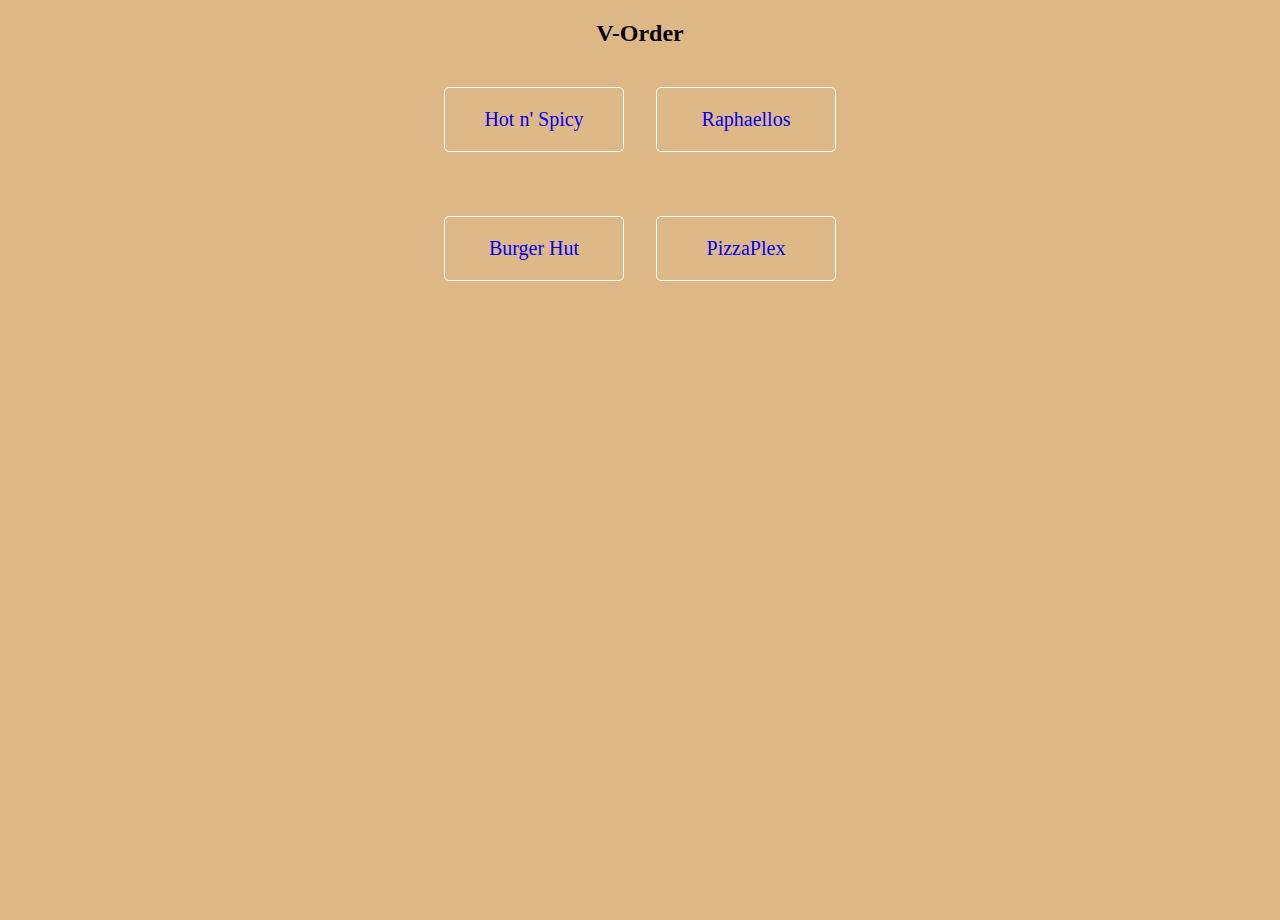
==== index.html @ 1df0eb34 "add pages and implemented home page with styling" ====
<!DOCTYPE html>
<html lang="en">
<head>
    <meta charset="UTF-8">
    <meta http-equiv="X-UA-Compatible" content="IE=edge">
    <meta name="viewport" content="width=device-width, initial-scale=1.0">
    <link rel="stylesheet" href="css/home.css">
    <title>V-Order | Home</title>
</head>
<body>
    <h2>V-Order</h2>
    <div class="restaurant-options">
        <div class="restaurant-option">
            <a href="hotnspicy.html">Hot n' Spicy</a> 
        </div>
        <div class="restaurant-option">
            <a href="raphaellos.html">Raphaellos</a>
        </div>
        <div class="restaurant-option">
            <a href="burgerhut.html">Burger Hut</a>
        </div>
        <div class="restaurant-option">
            <a href="pizzaplex.html">PizzaPlex</a>
        </div>
    </div>
    <div class="footer">

    </div>
</body>
</html>
---- css/home.css ----
*{
    box-sizing: border-box;
}

html, body{
    padding:0;
    margin:0;
}

body{
    height:100vh;
    width:100vw;
    overflow: hidden;
    background-color: burlywood;
    display: block;
}

h2{
    text-align: center;
}

.restaurant-options{
    padding:20px;
    display: grid;
    grid-template-columns: auto auto;
    align-content: center;
    justify-content: center;
    column-gap: 2rem;
    row-gap:4rem;
}

.restaurant-option{
    color:white;
    border: 1px solid white;
    border-radius: 5px;
    width: 180px;
    height: 65px;
    display: flex;
    align-items: center;
    justify-content: center;
}

.restaurant-option a{
    font-size: 20px;
    text-decoration: none;
}

@media screen and (width:700px){
    body{
        background-color: teal;
    }

}
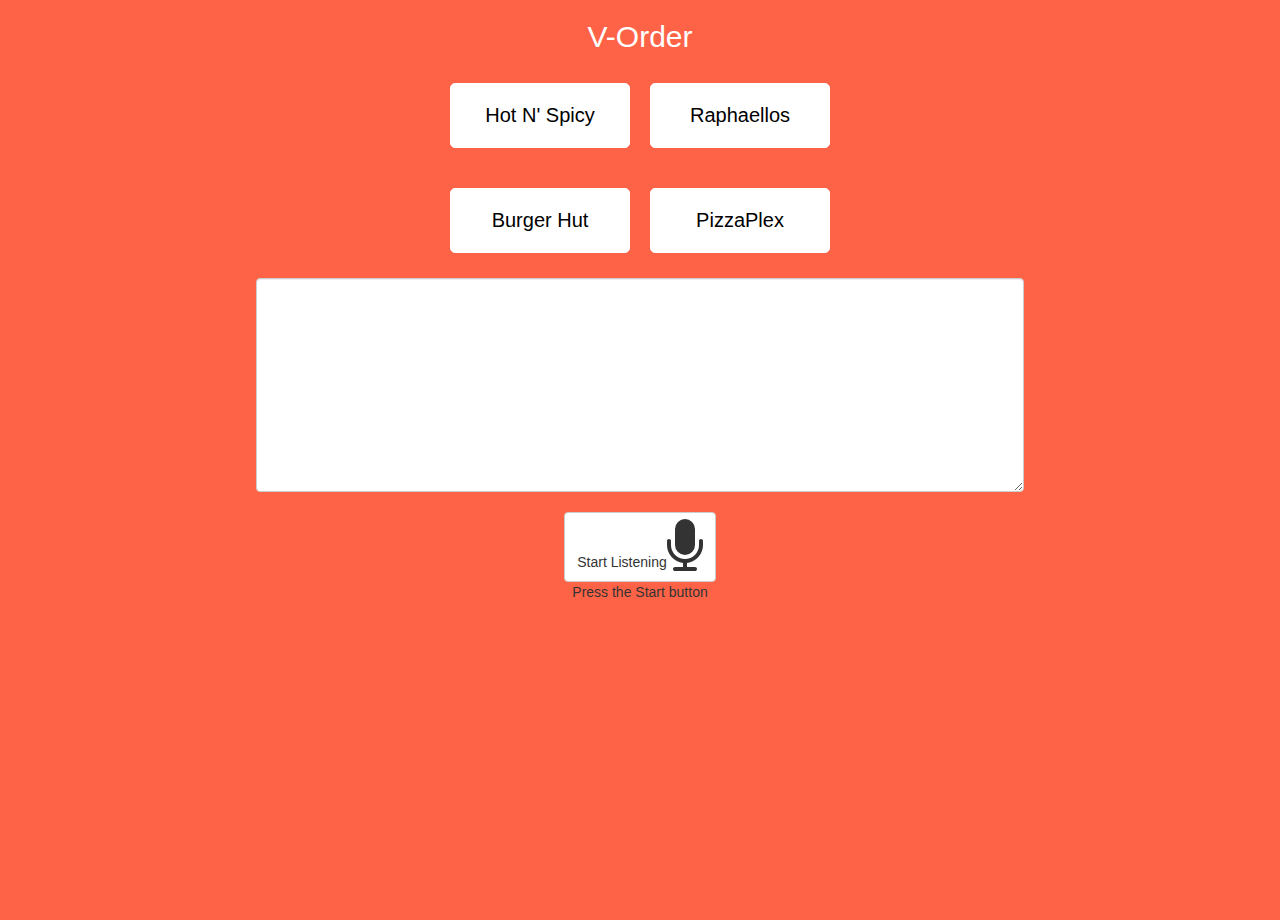
==== commit 0fd3eef1: "integrated speech interface" ====
--- a/index.html
+++ b/index.html
@@ -4,14 +4,24 @@
     <meta charset="UTF-8">
     <meta http-equiv="X-UA-Compatible" content="IE=edge">
     <meta name="viewport" content="width=device-width, initial-scale=1.0">
+
+    <!-- Font Awesome icons-->
+    <link rel="stylesheet" href="https://cdnjs.cloudflare.com/ajax/libs/font-awesome/4.7.0/css/font-awesome.min.css">
+
+    <!-- BootStrap -->
+    <link rel="stylesheet" href="https://maxcdn.bootstrapcdn.com/bootstrap/3.3.7/css/bootstrap.min.css" integrity="sha384-BVYiiSIFeK1dGmJRAkycuHAHRg32OmUcww7on3RYdg4Va+PmSTsz/K68vbdEjh4u" crossorigin="anonymous">
+    
+    <!-- jQuery -->
+    <script src="https://ajax.googleapis.com/ajax/libs/jquery/3.5.1/jquery.min.js"></script>
     <link rel="stylesheet" href="css/home.css">
+    <script src="js/speechtotext.js"></script>
     <title>V-Order | Home</title>
 </head>
 <body>
     <h2>V-Order</h2>
     <div class="restaurant-options">
         <div class="restaurant-option">
-            <a href="hotnspicy.html">Hot n' Spicy</a> 
+            <a href="hotnspicy.html">Hot N' Spicy</a> 
         </div>
         <div class="restaurant-option">
             <a href="raphaellos.html">Raphaellos</a>
@@ -23,6 +33,14 @@
             <a href="pizzaplex.html">PizzaPlex</a>
         </div>
     </div>
+    <div class="form-group" style="padding: 5px 20%">
+        <textarea  id="textbox" rows="10" class="form-control"></textarea>
+    </div>
+    <div class="form-group text-center">
+        <button type="button" id="start-btn" class="btn btn-default" >Start Listening<i class="fa fa-microphone" style="font-size:56px"></i></button>
+        <p id="instructions">Press the Start button</p>
+    </div>
+    
     <div class="footer">
 
     </div>
--- a/css/home.css
+++ b/css/home.css
@@ -11,12 +11,13 @@
     height:100vh;
     width:100vw;
     overflow: hidden;
-    background-color: burlywood;
+    background-color: tomato;
     display: block;
 }
 
 h2{
     text-align: center;
+    color: white;
 }
 
 .restaurant-options{
@@ -30,7 +31,7 @@
 }
 
 .restaurant-option{
-    color:white;
+    background-color:white;
     border: 1px solid white;
     border-radius: 5px;
     width: 180px;
@@ -43,11 +44,29 @@
 .restaurant-option a{
     font-size: 20px;
     text-decoration: none;
+    color:black;
 }
 
-@media screen and (width:700px){
+@media screen and (max-width:700px){
     body{
         background-color: teal;
     }
 
+    .restaurant-options{
+        display:block;
+        position: relative;
+        width:80%;
+        left:25%;
+        top:7%;
+    }
+
+    .restaurant-option{
+        margin-bottom: 20px;
+    }
+
+
+    .restaurant-option a{
+        font-size: 25px;
+    }
+
 }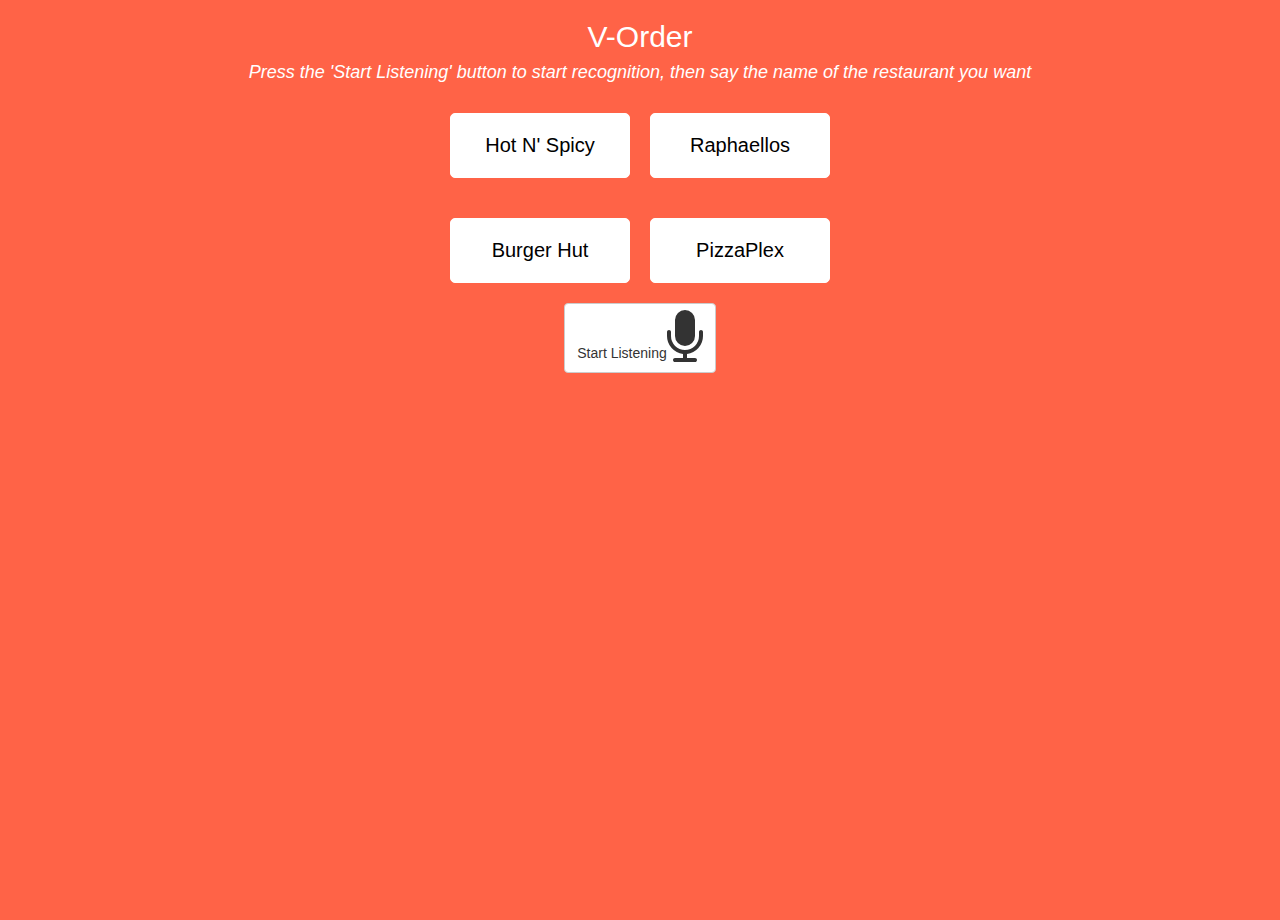
==== commit cd316a57: "final speech based interface" ====
--- a/index.html
+++ b/index.html
@@ -19,6 +19,7 @@
 </head>
 <body>
     <h2>V-Order</h2>
+    <h4 id="instructions"><em>Press the 'Start Listening' button to start recognition, then say the name of the restaurant you want</em> </h4>
     <div class="restaurant-options">
         <div class="restaurant-option">
             <a href="hotnspicy.html">Hot N' Spicy</a> 
@@ -33,12 +34,12 @@
             <a href="pizzaplex.html">PizzaPlex</a>
         </div>
     </div>
+    <!--
     <div class="form-group" style="padding: 5px 20%">
         <textarea  id="textbox" rows="10" class="form-control"></textarea>
-    </div>
+    </div>-->
     <div class="form-group text-center">
         <button type="button" id="start-btn" class="btn btn-default" >Start Listening<i class="fa fa-microphone" style="font-size:56px"></i></button>
-        <p id="instructions">Press the Start button</p>
     </div>
     
     <div class="footer">
--- a/css/home.css
+++ b/css/home.css
@@ -15,7 +15,7 @@
     display: block;
 }
 
-h2{
+h2,h4{
     text-align: center;
     color: white;
 }
